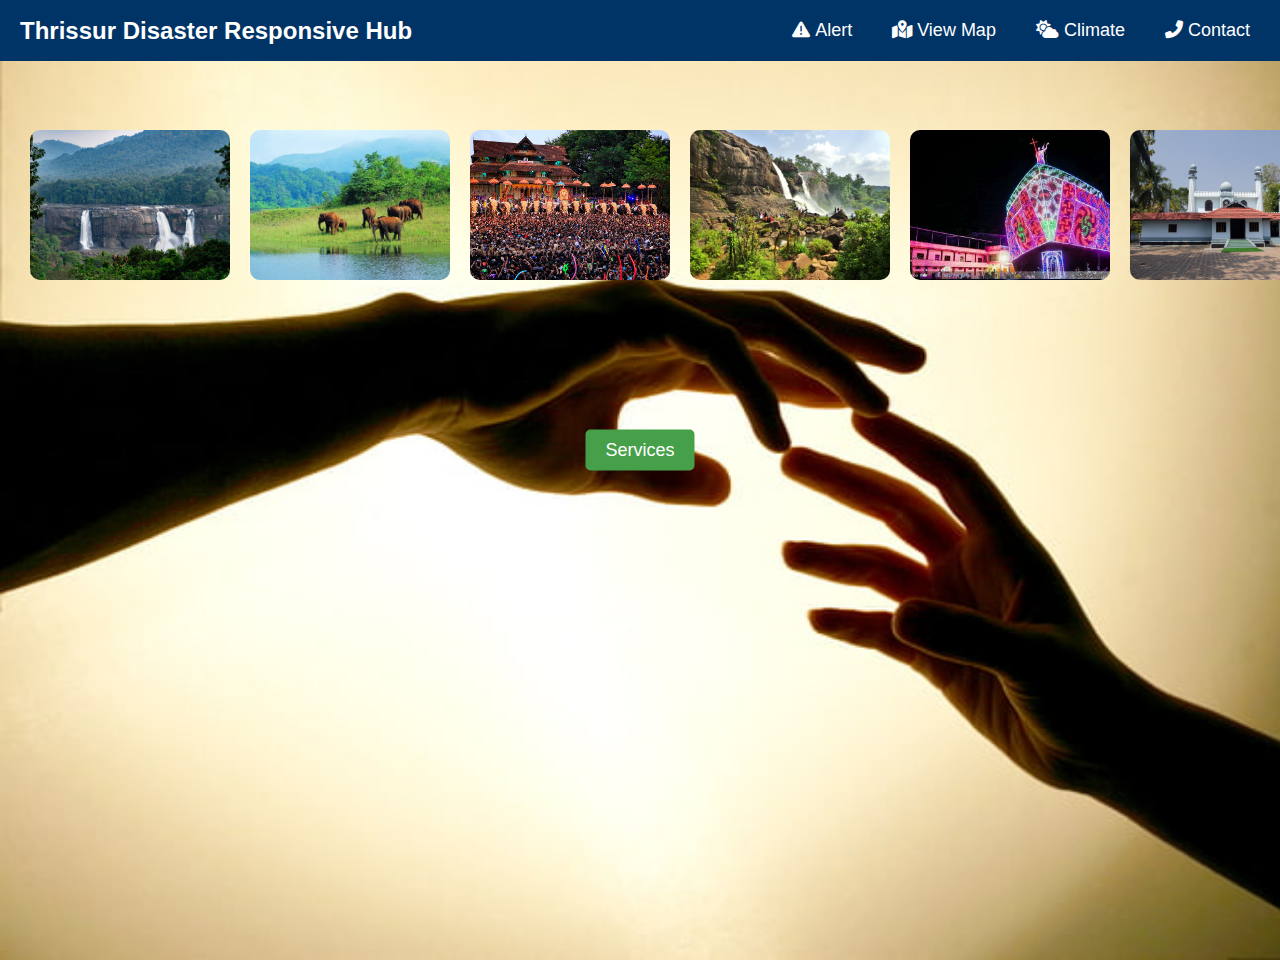
==== home.html @ 486e8fcd "web for thrissur" ====
<!DOCTYPE html>
<html lang="en">

<head>
    <meta charset="UTF-8">
    <meta name="viewport" content="width=device-width, initial-scale=1.0">
    <title>TDRH</title>
    <link rel="stylesheet" href="https://cdnjs.cloudflare.com/ajax/libs/font-awesome/6.0.0-beta3/css/all.min.css">

    <style>
        /* Navbar container styling */
        * {
            box-sizing: border-box;
            /* Ensure padding and margins are included in width calculations */
        }

        body {
            margin: 0;
            /* Remove default margin */
            font-family: Arial, sans-serif;
            background: rgb(2, 0, 36);

            background-color: #f0f0f0;
            background: url(hands-pair-touch-wallpaper-preview.jpg);
            background-repeat: no-repeat;
            background-size: cover;
            /* light gray */


            height: 100vh;
            /* Ensure body takes full height */
        }

        .navbar {
            position: fixed;
            top: 0;
            left: 0;
            display: flex;
            justify-content: space-between;
            align-items: center;
            background-color: #003366;
            padding: 10px 20px;
            z-index: 1;
            width: 100%;
            /* Full width of the viewport */
        }

        /* Push page content below the navbar */
        .content {
            margin-top: 60px;
            /* Space for the navbar */
        }

        /* Logo/brand */
        .navbar .logo {
            color: white;
            font-size: 24px;
            font-weight: bold;
        }

        /* Navbar links */
        .navbar ul {
            list-style: none;
            display: flex;
            margin: 0;
            padding: 0;
        }

        /* Navbar links styling */
        .navbar ul li {
            margin-left: 20px;
        }

        .navbar ul li a {
            color: white;
            text-decoration: none;
            font-size: 18px;
            padding: 10px;
            display: block;
        }

        .navbar ul li a:hover {
            background-color: #575757;
            border-radius: 4px;
        }

        /* Hamburger menu (hidden by default) */
        .hamburger {
            display: none;
            flex-direction: column;
            cursor: pointer;
        }

        .hamburger div {
            width: 25px;
            height: 3px;
            background-color: white;
            margin: 4px 0;
        }

        /* Mobile view: Hamburger menu visible, links hidden */
        @media screen and (max-width: 768px) {
            .navbar ul {
                display: none;
                flex-direction: column;
                width: 100%;
                position: absolute;
                top: 60px;
                left: 0;
                background-color: #333;
            }

            .navbar ul.active {
                display: flex;
            }

            .navbar ul li {
                margin: 10px 0;
                text-align: center;
            }

            /* Hamburger visible on small screens */
            .hamburger {
                display: flex;
            }
        }

        /* Button container styling */
        .button-container {
            position: absolute;
            top: 50%;
            left: 50%;
            transform: translate(-50%, -50%);
            z-index: 10;
            /* Button is above the scrolling images */
        }

        .redirect-button {
            padding: 10px 20px;
            font-size: 18px;
            color: white;
            background-color: #45a049;
            border: none;
            border-radius: 5px;
            cursor: pointer;
            justify-content: center;
        }

        .redirect-button:hover {
            background-color: #388e3c;
        }

        /* Scrollable Pictures Section wrapping around the button */
        .scroll-container {
            display: flex;
            justify-content: flex-start;
            width: 100%;
            height: 400px;
            margin: 60px auto 20px;
            /* Increase margin-top to 60px or higher */
            position: relative;
            padding: 20px;
            overflow: hidden;
            /* Prevent overflow */
        }

        .scroll-container img {
            width: 200px;
            height: 150px;
            margin: 10px;
            border-radius: 10px;
            object-fit: cover;
            margin-top: 50px;
        }

        /* Scroll animation (horizontal scrolling on left and right) */
        .scroll-horizontal {
            display: flex;
            animation: scroll-horizontal 10s linear infinite;
        }

        @keyframes scroll-horizontal {
            0% {
                transform: translateX(0);
            }

            100% {
                transform: translateX(-100%);
            }
        }
    </style>
</head>

<body>

    <div class="navbar">
        <div class="logo">Thrissur Disaster Responsive Hub</div>
        <ul>
            <li>
                <a href="alert.html">
                    <i class="fas fa-exclamation-triangle" aria-hidden="true"></i>
                    <span class="sr-only">Alert</span> <!-- Screen reader text -->
                    Alert
                </a>
            </li>
            <li>
                <a href="map.html">
                    <i class="fas fa-map-marked-alt" aria-hidden="true"></i>
                    <span class="sr-only">View Map</span>
                    View Map
                </a>
            </li>
            <li>
                <a href="api.html">
                    <i class="fas fa-cloud-sun" aria-hidden="true"></i>
                    <span class="sr-only">Climate</span>
                    Climate
                </a>
            </li>
            <li>
                <a href="emergency.html">
                    <i class="fas fa-phone-alt" aria-hidden="true"></i>
                    <span class="sr-only">Contact</span>
                    Contact
                </a>
            </li>
        </ul>



        <div class="hamburger" onclick="toggleMenu()">
            <div></div>
            <div></div>
            <div></div>
        </div>
    </div>

    <div class="content">
        <!-- Scrollable Pictures Section wrapping around the button -->
        <div class="scroll-container">
            <div class="scroll-horizontal">
                <img src="360_F_679607829_JW8K4tVMWdivIknG0EEk1xHrsoPTxgoq.jpg" alt="Image 1">
                <img src="1551343019_7d5f1fefbaed323d31779a9d5ff248a5.avif" alt="Image 2">
                <img src="Caparisoned_elephants_and_energetic_crowd_at_Thrissur_Pooram_celebrations_2649.jpg"
                    alt="Image 4">
                <img src="istockphoto-1137754117-612x612.jpg" alt="Image 5">
                <img src="2020-10-17 (1).jpg" alt="Image 6">
                <img src="GettyImages-170964849 1.jpg" alt="Image 7">
            </div>
        </div>

        <!-- Button Section (In the center, scrollable images around it) -->
        <div class="button-container">
            <button class="redirect-button" onclick="window.location.href='index.html'">Services</button>
        </div>
    </div>

    <script>
        // Function to toggle the mobile menu
        function toggleMenu() {
            const navbarUl = document.querySelector('.navbar ul');
            navbarUl.classList.toggle('active');
        }
    </script>

</body>

</html>
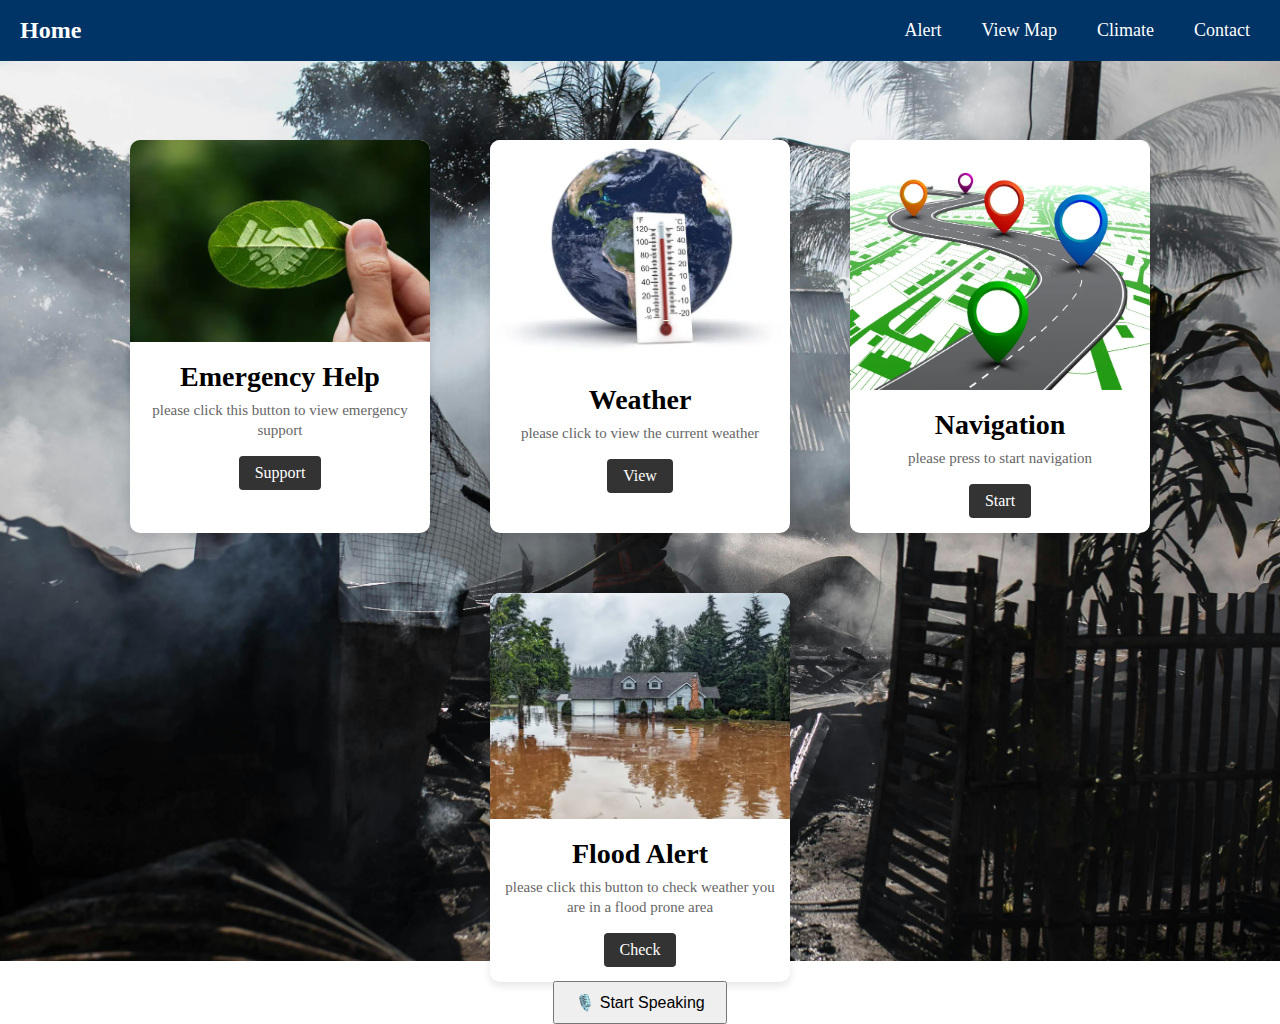
==== commit d2176e05: "Add files via upload" ====
--- a/home.html
+++ b/home.html
@@ -1,268 +1,283 @@
-<!DOCTYPE html>
-<html lang="en">
-
-<head>
-    <meta charset="UTF-8">
-    <meta name="viewport" content="width=device-width, initial-scale=1.0">
-    <title>TDRH</title>
-    <link rel="stylesheet" href="https://cdnjs.cloudflare.com/ajax/libs/font-awesome/6.0.0-beta3/css/all.min.css">
-
-    <style>
-        /* Navbar container styling */
-        * {
-            box-sizing: border-box;
-            /* Ensure padding and margins are included in width calculations */
-        }
-
-        body {
-            margin: 0;
-            /* Remove default margin */
-            font-family: Arial, sans-serif;
-            background: rgb(2, 0, 36);
-
-            background-color: #f0f0f0;
-            background: url(hands-pair-touch-wallpaper-preview.jpg);
-            background-repeat: no-repeat;
-            background-size: cover;
-            /* light gray */
-
-
-            height: 100vh;
-            /* Ensure body takes full height */
-        }
-
-        .navbar {
-            position: fixed;
-            top: 0;
-            left: 0;
-            display: flex;
-            justify-content: space-between;
-            align-items: center;
-            background-color: #003366;
-            padding: 10px 20px;
-            z-index: 1;
-            width: 100%;
-            /* Full width of the viewport */
-        }
-
-        /* Push page content below the navbar */
-        .content {
-            margin-top: 60px;
-            /* Space for the navbar */
-        }
-
-        /* Logo/brand */
-        .navbar .logo {
-            color: white;
-            font-size: 24px;
-            font-weight: bold;
-        }
-
-        /* Navbar links */
-        .navbar ul {
-            list-style: none;
-            display: flex;
-            margin: 0;
-            padding: 0;
-        }
-
-        /* Navbar links styling */
-        .navbar ul li {
-            margin-left: 20px;
-        }
-
-        .navbar ul li a {
-            color: white;
-            text-decoration: none;
-            font-size: 18px;
-            padding: 10px;
-            display: block;
-        }
-
-        .navbar ul li a:hover {
-            background-color: #575757;
-            border-radius: 4px;
-        }
-
-        /* Hamburger menu (hidden by default) */
-        .hamburger {
-            display: none;
-            flex-direction: column;
-            cursor: pointer;
-        }
-
-        .hamburger div {
-            width: 25px;
-            height: 3px;
-            background-color: white;
-            margin: 4px 0;
-        }
-
-        /* Mobile view: Hamburger menu visible, links hidden */
-        @media screen and (max-width: 768px) {
-            .navbar ul {
-                display: none;
-                flex-direction: column;
-                width: 100%;
-                position: absolute;
-                top: 60px;
-                left: 0;
-                background-color: #333;
-            }
-
-            .navbar ul.active {
-                display: flex;
-            }
-
-            .navbar ul li {
-                margin: 10px 0;
-                text-align: center;
-            }
-
-            /* Hamburger visible on small screens */
-            .hamburger {
-                display: flex;
-            }
-        }
-
-        /* Button container styling */
-        .button-container {
-            position: absolute;
-            top: 50%;
-            left: 50%;
-            transform: translate(-50%, -50%);
-            z-index: 10;
-            /* Button is above the scrolling images */
-        }
-
-        .redirect-button {
-            padding: 10px 20px;
-            font-size: 18px;
-            color: white;
-            background-color: #45a049;
-            border: none;
-            border-radius: 5px;
-            cursor: pointer;
-            justify-content: center;
-        }
-
-        .redirect-button:hover {
-            background-color: #388e3c;
-        }
-
-        /* Scrollable Pictures Section wrapping around the button */
-        .scroll-container {
-            display: flex;
-            justify-content: flex-start;
-            width: 100%;
-            height: 400px;
-            margin: 60px auto 20px;
-            /* Increase margin-top to 60px or higher */
-            position: relative;
-            padding: 20px;
-            overflow: hidden;
-            /* Prevent overflow */
-        }
-
-        .scroll-container img {
-            width: 200px;
-            height: 150px;
-            margin: 10px;
-            border-radius: 10px;
-            object-fit: cover;
-            margin-top: 50px;
-        }
-
-        /* Scroll animation (horizontal scrolling on left and right) */
-        .scroll-horizontal {
-            display: flex;
-            animation: scroll-horizontal 10s linear infinite;
-        }
-
-        @keyframes scroll-horizontal {
-            0% {
-                transform: translateX(0);
-            }
-
-            100% {
-                transform: translateX(-100%);
-            }
-        }
-    </style>
-</head>
-
-<body>
-
-    <div class="navbar">
-        <div class="logo">Thrissur Disaster Responsive Hub</div>
-        <ul>
-            <li>
-                <a href="alert.html">
-                    <i class="fas fa-exclamation-triangle" aria-hidden="true"></i>
-                    <span class="sr-only">Alert</span> <!-- Screen reader text -->
-                    Alert
-                </a>
-            </li>
-            <li>
-                <a href="map.html">
-                    <i class="fas fa-map-marked-alt" aria-hidden="true"></i>
-                    <span class="sr-only">View Map</span>
-                    View Map
-                </a>
-            </li>
-            <li>
-                <a href="api.html">
-                    <i class="fas fa-cloud-sun" aria-hidden="true"></i>
-                    <span class="sr-only">Climate</span>
-                    Climate
-                </a>
-            </li>
-            <li>
-                <a href="emergency.html">
-                    <i class="fas fa-phone-alt" aria-hidden="true"></i>
-                    <span class="sr-only">Contact</span>
-                    Contact
-                </a>
-            </li>
-        </ul>
-
-
-
-        <div class="hamburger" onclick="toggleMenu()">
-            <div></div>
-            <div></div>
-            <div></div>
-        </div>
-    </div>
-
-    <div class="content">
-        <!-- Scrollable Pictures Section wrapping around the button -->
-        <div class="scroll-container">
-            <div class="scroll-horizontal">
-                <img src="360_F_679607829_JW8K4tVMWdivIknG0EEk1xHrsoPTxgoq.jpg" alt="Image 1">
-                <img src="1551343019_7d5f1fefbaed323d31779a9d5ff248a5.avif" alt="Image 2">
-                <img src="Caparisoned_elephants_and_energetic_crowd_at_Thrissur_Pooram_celebrations_2649.jpg"
-                    alt="Image 4">
-                <img src="istockphoto-1137754117-612x612.jpg" alt="Image 5">
-                <img src="2020-10-17 (1).jpg" alt="Image 6">
-                <img src="GettyImages-170964849 1.jpg" alt="Image 7">
-            </div>
-        </div>
-
-        <!-- Button Section (In the center, scrollable images around it) -->
-        <div class="button-container">
-            <button class="redirect-button" onclick="window.location.href='index.html'">Services</button>
-        </div>
-    </div>
-
-    <script>
-        // Function to toggle the mobile menu
-        function toggleMenu() {
-            const navbarUl = document.querySelector('.navbar ul');
-            navbarUl.classList.toggle('active');
-        }
-    </script>
-
-</body>
-
+<!DOCTYPE html>
+<html lang="en">
+<head>
+    <meta charset="UTF-8">
+    <meta name="viewport" content="width=device-width, initial-scale=1.0">
+    <title>TDRH</title>
+    <link rel="stylesheet" href="style.css">
+    <style>
+        /* Navbar container styling */
+        .navbar {
+            display: flex;
+            justify-content: space-between;
+            align-items: center;
+            background-color: #003366;
+            padding: 10px 20px;
+        }
+
+        /* Logo/brand */
+        .navbar .logo {
+            color: white;
+            font-size: 24px;
+            font-weight: bold;
+        }
+
+        /* Navbar links */
+        .navbar ul {
+            list-style: none;
+            display: flex;
+            margin: 0;
+            padding: 0;
+        }
+
+        /* Navbar links styling */
+        .navbar ul li {
+            margin-left: 20px;
+        }
+
+        .navbar ul li a {
+            color: white;
+            text-decoration: none;
+            font-size: 18px;
+            padding: 10px;
+            display: block;
+        }
+
+        .navbar ul li a:hover {
+            background-color: #575757;
+            border-radius: 4px;
+        }
+
+        /* Hamburger menu (hidden by default) */
+        .hamburger {
+            display: none;
+            flex-direction: column;
+            cursor: pointer;
+        }
+
+        .hamburger div {
+            width: 25px;
+            height: 3px;
+            background-color: white;
+            margin: 4px 0;
+        }
+
+        /* Mobile view: Hamburger menu visible, links hidden */
+        @media screen and (max-width: 768px) {
+            .navbar ul {
+                display: none;
+                flex-direction: column;
+                width: 100%;
+                position: absolute;
+                top: 60px;
+                left: 0;
+                background-color: #333;
+            }
+
+            .navbar ul.active {
+                display: flex;
+            }
+
+            .navbar ul li {
+                margin: 10px 0;
+                text-align: center;
+            }
+
+            /* Hamburger visible on small screens */
+            .hamburger {
+                display: flex;
+            }
+        }
+
+        /* Fullscreen background image */
+        html, body {
+            height: 100%;
+            margin: 0;
+            padding: 0;
+        }
+
+        .fullscreen-bg {
+            background-image: url(pexels-denniz-futalan-339724-942560.jpg);
+            background-size: cover;
+            background-position: center;
+            background-repeat: no-repeat;
+            height: 100vh;
+            width: 100%;
+            display: flex;
+            justify-content: center;
+            align-items: center;
+        }
+
+        /* Card layout */
+        .card-container {
+            display: flex;
+            justify-content: center;
+            flex-wrap: wrap;
+            gap: 20px;
+            padding: 20px;
+        }
+
+        .card {
+            background: white;
+            border-radius: 10px;
+            box-shadow: 0 4px 8px rgba(0, 0, 0, 0.1);
+            overflow: hidden;
+            width: 300px;
+            text-align: center;
+        }
+
+        .card img {
+            width: 100%;
+            height: auto;
+        }
+
+        .card-content {
+            padding: 15px;
+        }
+
+        .btn {
+            background-color: #333;
+            color: white;
+            padding: 10px 15px;
+            text-decoration: none;
+            border-radius: 5px;
+        }
+
+        /* Responsive cards */
+        @media screen and (max-width: 768px) {
+            .card-container {
+                flex-direction: column;
+                align-items: center;
+            }
+        }
+    </style>
+</head>
+<body>
+
+<!-- Navbar -->
+<div class="navbar">
+    <div class="logo"><a style="text-decoration: none; color: #fff;" href="index.html">Home</a></div>
+    <ul>
+        <li><a href="alert.html">Alert</a></li>
+        <li><a href="map.html">View Map</a></li>
+        <li><a href="api.html">Climate</a></li>
+        <li><a href="emergency.html">Contact</a></li>
+    </ul>
+    <div class="hamburger" onclick="toggleMenu()">
+        <div></div>
+        <div></div>
+        <div></div>
+    </div>
+</div>
+
+<!-- Fullscreen background section with card layout -->
+<div class="fullscreen-bg">
+    <div class="card-container">
+        <div class="card">
+            <img src="istockphoto-1671131571-612x612.webp" >
+            <div class="card-content">
+                <h3>Emergency Help</h3>
+                <p>please click this button to view emergency support</p>
+                <a href="emergency.html" class="btn">Support</a>
+            </div>
+        </div>
+
+        <div class="card">
+            <img src="istockphoto-1684711078-612x612.webp" >
+            <div class="card-content">
+                <h3>Weather</h3>
+                <p>please click to view the current weather</p>
+                <a href="api.html" class="btn">View</a>
+            </div>
+        </div>
+
+        <div class="card">
+            <img src="road-gps-navigation-city-map-car-street-highway-roadmap-infographics-stock-vector-156915584.webp" >
+            <div class="card-content">
+                <h3>Navigation</h3>
+                <p>please press to start navigation</p>
+                <a href="map.html" class="btn">Start</a>
+            </div>
+        </div>
+
+        <div class="card">
+            <img src="istockphoto-1497485073-612x612.webp" >
+            <div class="card-content">
+                <h3>Flood Alert</h3>
+                <p>please click this button to check weather you are in a flood prone area</p>
+                <a href="alert.html" class="btn">Check</a>
+            </div>
+        </div>
+    </div>
+</div>
+
+<script>
+    function toggleMenu() {
+        const navbarLinks = document.querySelector('.navbar ul');
+        navbarLinks.classList.toggle('active');
+    }
+</script>
+
+
+
+<!--for speak to text facility -->
+<div class="container">
+    <!-- Existing content like map and alert info -->
+    
+    <!-- Speech to Text Section -->
+    <div id="speechToText" style="margin-top: 20px; text-align: center;">
+        <button id="startRecognition" style="padding: 10px 20px; font-size: 16px;">🎙️ Start Speaking</button>
+        <div id="transcription" style="margin-top: 20px; font-size: 18px; color: #333;"></div>
+    </div>
+</div>
+ 
+<script>
+    // Check if the browser supports the SpeechRecognition API
+    window.SpeechRecognition = window.SpeechRecognition || window.webkitSpeechRecognition;
+
+    if ('SpeechRecognition' in window) {
+        // Create a new instance of SpeechRecognition
+        const recognition = new SpeechRecognition();
+        
+        // Set recognition parameters
+        recognition.lang = 'en-US'; // Set the language
+        recognition.interimResults = false; // Final results only
+        recognition.maxAlternatives = 1; // Only one result
+
+        // Reference to elements
+        const startButton = document.getElementById('startRecognition');
+        const transcription = document.getElementById('transcription');
+
+        // Event: Start recognition
+        startButton.addEventListener('click', () => {
+            recognition.start();
+            startButton.textContent = '🎙️ Listening...';
+        });
+
+        // Event: On recognition result
+        recognition.addEventListener('result', (event) => {
+            const transcript = event.results[0][0].transcript;
+            transcription.textContent = `You said: "${transcript}"`;
+            startButton.textContent = '🎙️ Start Speaking';
+        });
+
+        // Event: When recognition ends
+        recognition.addEventListener('end', () => {
+            startButton.textContent = '🎙️ Start Speaking';
+        });
+
+        // Event: Handle errors
+        recognition.addEventListener('error', (event) => {
+            console.error('Speech recognition error:', event.error);
+            transcription.textContent = 'Error recognizing speech. Please try again.';
+            startButton.textContent = '🎙️ Start Speaking';
+        });
+    } else {
+        // Inform the user if their browser does not support the API
+        document.getElementById('speechToText').textContent = 'Speech recognition is not supported in this browser.';
+    }
+</script>
+
+
+</body>
 </html>--- a/style.css
+++ b/style.css
@@ -0,0 +1,90 @@
+
+
+*{
+    margin: 0;
+    padding: 0;
+}
+body{
+    background-image: url(pexels-denniz-futalan-339724-942560.jpg);
+     overflow: hidden;
+    background-size: cover;
+    background-repeat: no-repeat;
+
+ 
+}
+.navbar navbar-expand-lg bg-body-tertiary{
+    color: black;
+    font-size: medium;
+}
+
+.card-container{
+    display: flex;
+    justify-content: center;
+    flex-wrap: wrap;
+    margin-top: 100px;
+}
+.card{
+    width: 325px;
+    background-color: #f0f0f0;
+    border-radius: 8px;
+    overflow: hidden;
+    box-shadow: 0px 2px 4px rgba(0, 0, 0, 0.2);
+    margin: 20px;
+
+}
+.card img{
+    width: 100%;
+    height: auto;
+}
+ .card-content{
+    padding: 16px;
+ }
+
+ .card-content h3{
+    font-size: 28px;
+    margin-bottom: 8px;
+
+ }
+
+ .card-content p{
+    color: #666;
+    font-size: 15px;
+    line-height: 1.3;
+ }
+
+ .card-content .btn{
+    display: inline-block;
+    padding: 8px 16px;
+    background-color: #333;
+    text-decoration: none;
+    border-radius: 4px;
+    margin-top: 16px;
+    color: #fff;
+ }
+
+
+ @media (max-width: 768px) {
+    .card-container {
+        flex-direction: column;
+        align-items: center;
+    }
+
+    .card {
+        max-width: 100%;
+    }
+}
+
+@media (max-width: 480px) {
+    .card-content h3 {
+        font-size: 1.2em;
+    }
+
+    .card-content p {
+        font-size: 0.9em;
+    }
+
+    .btn {
+        padding: 8px 16px;
+        font-size: 0.9em;
+    }
+}